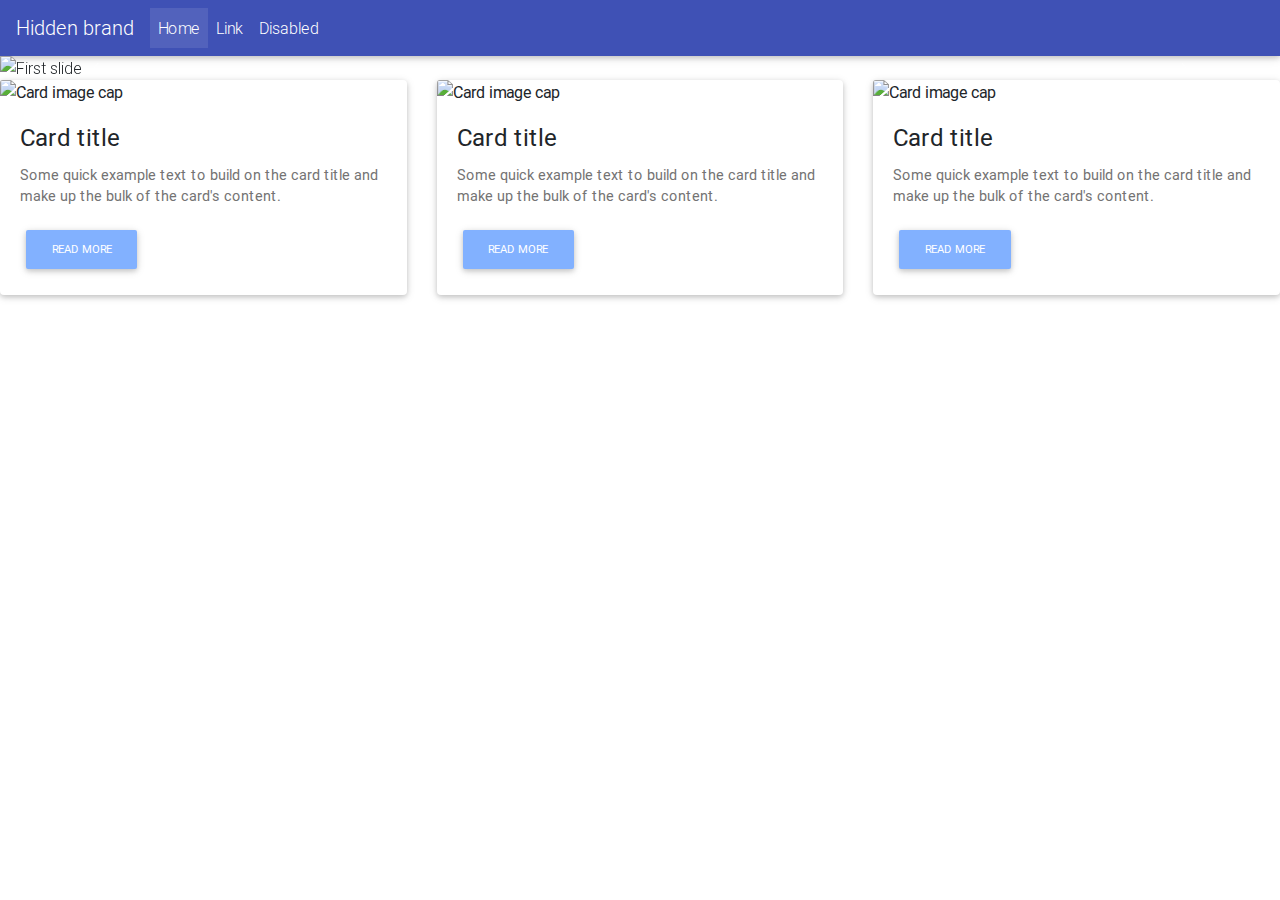
==== index.html @ bef02a17 "first commit" ====
<!DOCTYPE html>
<html lang="en">
<head>
  <meta charset="UTF-8">
  <meta name="viewport" content="width=device-width, initial-scale=1, shrink-to-fit=no">
  <meta http-equiv="x-ua-compatible" content="ie=edge">
  <title>Material Design for Bootstrap</title>
  <link rel="icon" href="img/mdb-favicon.ico" type="image/x-icon">
  <link rel="stylesheet" href="https://use.fontawesome.com/releases/v5.11.2/css/all.css">
  <link rel="stylesheet" href="css/bootstrap.min.css">
  <link rel="stylesheet" href="css/mdb.min.css">
  <link rel="stylesheet" href="css/style.css">
</head>
<body>
  <nav class="navbar navbar-expand-lg navbar-dark indigo">
    <button class="navbar-toggler" type="button" data-toggle="collapse" data-target="#navbarTogglerDemo01"
      aria-controls="navbarTogglerDemo01" aria-expanded="false" aria-label="Toggle navigation">
      <span class="navbar-toggler-icon"></span>
    </button>
    <div class="collapse navbar-collapse" id="navbarTogglerDemo01">
      <a class="navbar-brand" href="#">Hidden brand</a>
      <ul class="navbar-nav mr-auto mt-lg-0">
        <li class="nav-item active">
          <a class="nav-link" href="#">Home <span class="sr-only">(current)</span></a>
        </li>
        <li class="nav-item">
          <a class="nav-link" href="#">Link</a>
        </li>
        <li class="nav-item">
          <a class="nav-link disabled" href="#">Disabled</a>
        </li>
      </ul>
    </div>
  </nav>
  <div id="carouselExampleFade" class="carousel slide carousel-fade" data-ride="carousel">
    <div class="carousel-inner">
      <div class="carousel-item active">
        <img class="d-block w-100" src="https://mdbootstrap.com/img/Photos/Slides/img%20(15).jpg"
          alt="First slide">
      </div>
      <div class="carousel-item">
        <img class="d-block w-100" src="https://mdbootstrap.com/img/Photos/Slides/img%20(16).jpg"
          alt="Second slide">
      </div>
      <div class="carousel-item">
        <img class="d-block w-100" src="https://mdbootstrap.com/img/Photos/Slides/img%20(17).jpg"
          alt="Third slide">
      </div>
    </div>
    <a class="carousel-control-prev" href="#carouselExampleFade" role="button" data-slide="prev">
      <span class="carousel-control-prev-icon" aria-hidden="true"></span>
      <span class="sr-only">Previous</span>
    </a>
    <a class="carousel-control-next" href="#carouselExampleFade" role="button" data-slide="next">
      <span class="carousel-control-next-icon" aria-hidden="true"></span>
      <span class="sr-only">Next</span>
    </a>
  </div>
  <!-- Card deck -->
<div class="card-deck">

  <!-- Card -->
  <div class="card mb-4">

    <!--Card image-->
    <div class="view overlay">
      <img class="card-img-top" src="https://mdbootstrap.com/img/Photos/Others/images/16.jpg" alt="Card image cap">
      <a href="#!">
        <div class="mask rgba-white-slight"></div>
      </a>
    </div>

    <!--Card content-->
    <div class="card-body">

      <!--Title-->
      <h4 class="card-title">Card title</h4>
      <!--Text-->
      <p class="card-text">Some quick example text to build on the card title and make up the bulk of the card's content.</p>
      <!-- Provides extra visual weight and identifies the primary action in a set of buttons -->
      <button type="button" class="btn btn-light-blue btn-md">Read more</button>

    </div>

  </div>
  <!-- Card -->

  <!-- Card -->
  <div class="card mb-4">

    <!--Card image-->
    <div class="view overlay">
      <img class="card-img-top" src="https://mdbootstrap.com/img/Photos/Others/images/14.jpg" alt="Card image cap">
      <a href="#!">
        <div class="mask rgba-white-slight"></div>
      </a>
    </div>

    <!--Card content-->
    <div class="card-body">

      <!--Title-->
      <h4 class="card-title">Card title</h4>
      <!--Text-->
      <p class="card-text">Some quick example text to build on the card title and make up the bulk of the card's content.</p>
      <!-- Provides extra visual weight and identifies the primary action in a set of buttons -->
      <button type="button" class="btn btn-light-blue btn-md">Read more</button>

    </div>

  </div>
  <!-- Card -->

  <!-- Card -->
  <div class="card mb-4">

    <!--Card image-->
    <div class="view overlay">
      <img class="card-img-top" src="https://mdbootstrap.com/img/Photos/Others/images/15.jpg" alt="Card image cap">
      <a href="#!">
        <div class="mask rgba-white-slight"></div>
      </a>
    </div>

    <!--Card content-->
    <div class="card-body">

      <!--Title-->
      <h4 class="card-title">Card title</h4>
      <!--Text-->
      <p class="card-text">Some quick example text to build on the card title and make up the bulk of the card's content.</p>
      <!-- Provides extra visual weight and identifies the primary action in a set of buttons -->
      <button type="button" class="btn btn-light-blue btn-md">Read more</button>

    </div>

  </div>
  <!-- Card -->

</div>
<!-- Card deck -->


  <script type="text/javascript" src="js/jquery.min.js"></script>
  <script type="text/javascript" src="js/popper.min.js"></script>
  <script type="text/javascript" src="js/bootstrap.min.js"></script>
  <script type="text/javascript" src="js/mdb.min.js"></script>
  <script type="text/javascript"></script>

</body>
</html>
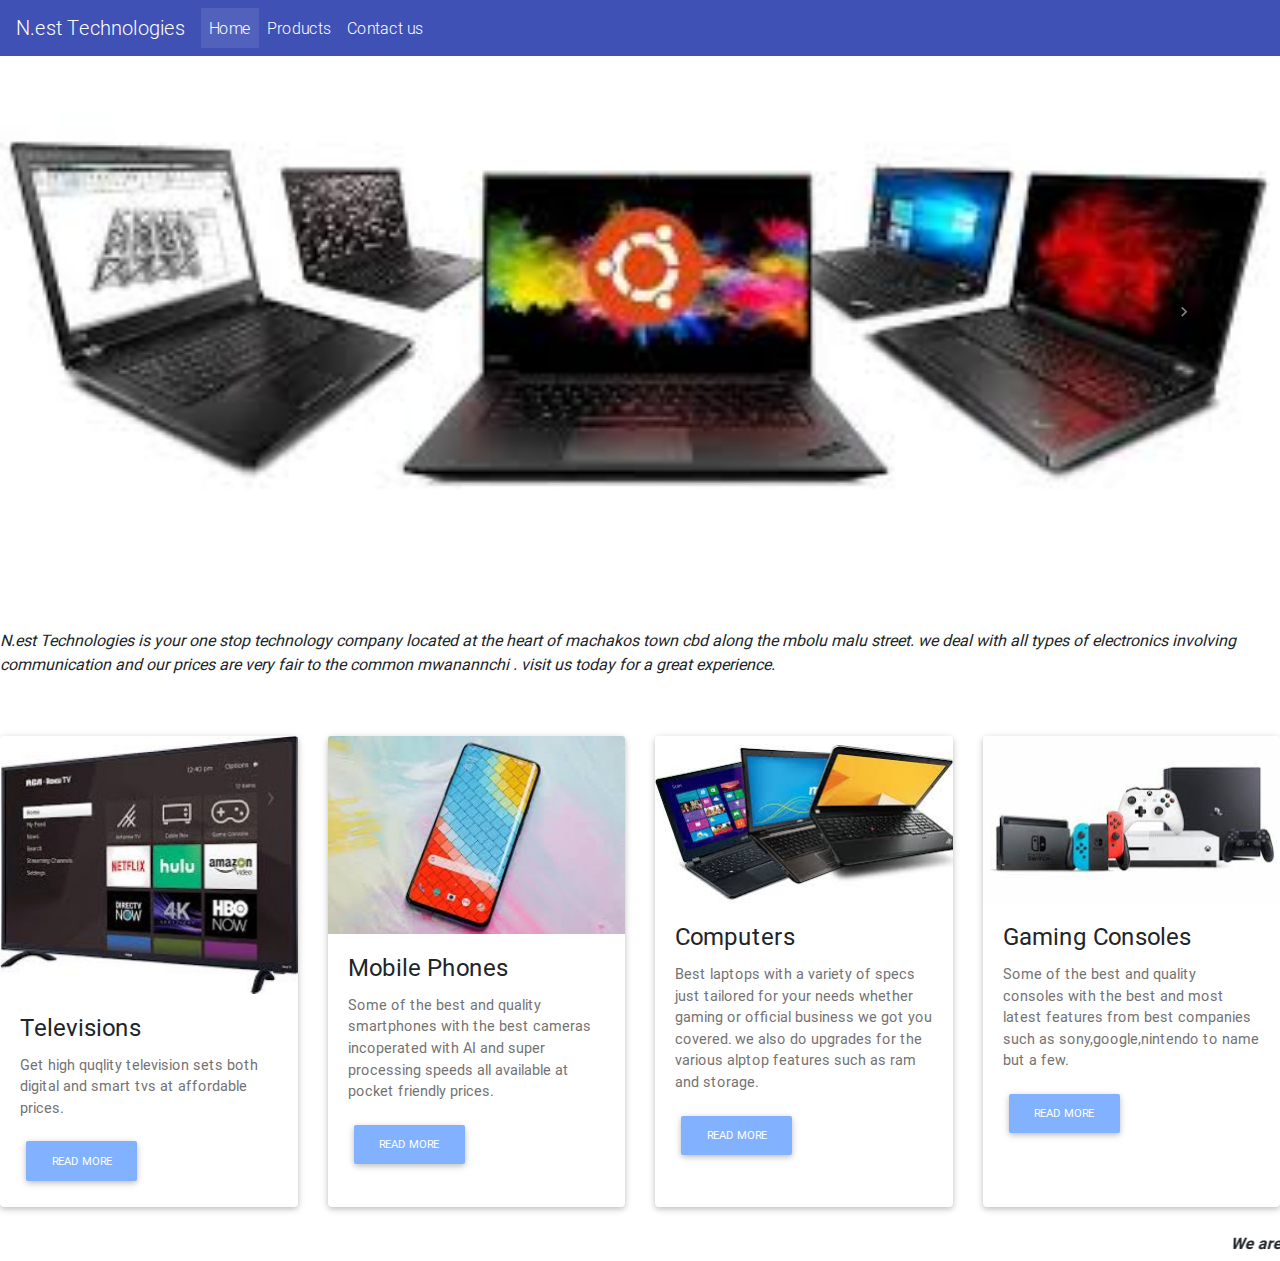
==== commit eb27da8f: "added cards to the index page" ====
--- a/index.html
+++ b/index.html
@@ -4,7 +4,7 @@
   <meta charset="UTF-8">
   <meta name="viewport" content="width=device-width, initial-scale=1, shrink-to-fit=no">
   <meta http-equiv="x-ua-compatible" content="ie=edge">
-  <title>Material Design for Bootstrap</title>
+  <title>Home</title>
   <link rel="icon" href="img/mdb-favicon.ico" type="image/x-icon">
   <link rel="stylesheet" href="https://use.fontawesome.com/releases/v5.11.2/css/all.css">
   <link rel="stylesheet" href="css/bootstrap.min.css">
@@ -18,16 +18,16 @@
       <span class="navbar-toggler-icon"></span>
     </button>
     <div class="collapse navbar-collapse" id="navbarTogglerDemo01">
-      <a class="navbar-brand" href="#">Hidden brand</a>
+      <a class="navbar-brand" href="index.html">N.est Technologies</a>
       <ul class="navbar-nav mr-auto mt-lg-0">
         <li class="nav-item active">
-          <a class="nav-link" href="#">Home <span class="sr-only">(current)</span></a>
+          <a class="nav-link" href="index.html">Home <span class="sr-only">(current)</span></a>
         </li>
         <li class="nav-item">
-          <a class="nav-link" href="#">Link</a>
+          <a class="nav-link" href="products.html">Products</a>
         </li>
         <li class="nav-item">
-          <a class="nav-link disabled" href="#">Disabled</a>
+          <a class="nav-link " href="contact.html">Contact us</a>
         </li>
       </ul>
     </div>
@@ -35,16 +35,20 @@
   <div id="carouselExampleFade" class="carousel slide carousel-fade" data-ride="carousel">
     <div class="carousel-inner">
       <div class="carousel-item active">
-        <img class="d-block w-100" src="https://mdbootstrap.com/img/Photos/Slides/img%20(15).jpg"
+        <img class="d-block w-100" src="pics\download (1).jpg"
           alt="First slide">
       </div>
       <div class="carousel-item">
-        <img class="d-block w-100" src="https://mdbootstrap.com/img/Photos/Slides/img%20(16).jpg"
+        <img class="d-block w-100" src="pics\download (16).jpg"
           alt="Second slide">
       </div>
       <div class="carousel-item">
-        <img class="d-block w-100" src="https://mdbootstrap.com/img/Photos/Slides/img%20(17).jpg"
+        <img class="d-block w-100" src="pics\images (7).jpg"
           alt="Third slide">
+      </div>
+      <div class="carousel-item">
+        <img class="d-block w-100" src="pics\download (20).jpg"
+          alt="Fourth  slide">
       </div>
     </div>
     <a class="carousel-control-prev" href="#carouselExampleFade" role="button" data-slide="prev">
@@ -56,6 +60,12 @@
       <span class="sr-only">Next</span>
     </a>
   </div>
+  <div class="story">
+      <p>N.est Technologies is your one stop technology company located at the heart of machakos town cbd along the mbolu malu street.
+    we deal with all types of electronics involving communication and our prices are very fair to the common mwanannchi .
+    visit us today for a great experience.
+  </p>
+  </div>
   <!-- Card deck -->
 <div class="card-deck">
 
@@ -64,7 +74,7 @@
 
     <!--Card image-->
     <div class="view overlay">
-      <img class="card-img-top" src="https://mdbootstrap.com/img/Photos/Others/images/16.jpg" alt="Card image cap">
+      <img class="card-img-top" src="pics\download (16).jpg" alt="Card image cap">
       <a href="#!">
         <div class="mask rgba-white-slight"></div>
       </a>
@@ -74,9 +84,9 @@
     <div class="card-body">
 
       <!--Title-->
-      <h4 class="card-title">Card title</h4>
+      <h4 class="card-title">Televisions</h4>
       <!--Text-->
-      <p class="card-text">Some quick example text to build on the card title and make up the bulk of the card's content.</p>
+      <p class="card-text">Get high quqlity television sets both digital and smart tvs at affordable prices.</p>
       <!-- Provides extra visual weight and identifies the primary action in a set of buttons -->
       <button type="button" class="btn btn-light-blue btn-md">Read more</button>
 
@@ -90,7 +100,7 @@
 
     <!--Card image-->
     <div class="view overlay">
-      <img class="card-img-top" src="https://mdbootstrap.com/img/Photos/Others/images/14.jpg" alt="Card image cap">
+      <img class="card-img-top" src="pics\images (7).jpg" alt="Card image cap">
       <a href="#!">
         <div class="mask rgba-white-slight"></div>
       </a>
@@ -100,9 +110,9 @@
     <div class="card-body">
 
       <!--Title-->
-      <h4 class="card-title">Card title</h4>
+      <h4 class="card-title">Mobile Phones </h4>
       <!--Text-->
-      <p class="card-text">Some quick example text to build on the card title and make up the bulk of the card's content.</p>
+      <p class="card-text">Some of the best and quality smartphones with the best cameras incoperated with AI and super processing speeds all available at pocket friendly prices.</p>
       <!-- Provides extra visual weight and identifies the primary action in a set of buttons -->
       <button type="button" class="btn btn-light-blue btn-md">Read more</button>
 
@@ -116,7 +126,7 @@
 
     <!--Card image-->
     <div class="view overlay">
-      <img class="card-img-top" src="https://mdbootstrap.com/img/Photos/Others/images/15.jpg" alt="Card image cap">
+      <img class="card-img-top" src="pics\images (1).jpg" alt="Card image cap">
       <a href="#!">
         <div class="mask rgba-white-slight"></div>
       </a>
@@ -126,9 +136,11 @@
     <div class="card-body">
 
       <!--Title-->
-      <h4 class="card-title">Card title</h4>
+      <h4 class="card-title">Computers</h4>
       <!--Text-->
-      <p class="card-text">Some quick example text to build on the card title and make up the bulk of the card's content.</p>
+      <p class="card-text">Best laptops with a variety of specs just tailored for your needs whether gaming or official business we got you covered.
+        we also do upgrades for the various alptop features such as ram and storage.
+      </p>
       <!-- Provides extra visual weight and identifies the primary action in a set of buttons -->
       <button type="button" class="btn btn-light-blue btn-md">Read more</button>
 
@@ -136,7 +148,29 @@
 
   </div>
   <!-- Card -->
+  <div class="card mb-4">
 
+    <!--Card image-->
+    <div class="view overlay">
+      <img class="card-img-top" src="pics\download (20).jpg" alt="Card image cap">
+      <a href="#!">
+        <div class="mask rgba-white-slight"></div>
+      </a>
+    </div>
+
+    <!--Card content-->
+    <div class="card-body">
+
+      <!--Title-->
+      <h4 class="card-title">Gaming Consoles  </h4>
+      <!--Text-->
+      <p class="card-text">Some of the best and quality consoles with the best  and most latest features from best companies such as sony,google,nintendo to name but a few.</p>
+      <!-- Provides extra visual weight and identifies the primary action in a set of buttons -->
+      <button type="button" class="btn btn-light-blue btn-md">Read more</button>
+
+    </div>
+
+  </div>
 </div>
 <!-- Card deck -->
 
@@ -146,6 +180,6 @@
   <script type="text/javascript" src="js/bootstrap.min.js"></script>
   <script type="text/javascript" src="js/mdb.min.js"></script>
   <script type="text/javascript"></script>
-
+<marquee class="marquee" behavior="bounce" direction="left"> We are technology for you.</marquee>
 </body>
 </html>
--- a/css/style.css
+++ b/css/style.css
@@ -0,0 +1,23 @@
+.story{
+    margin-top: 60px;
+    margin-bottom: 60px;
+    font-style: italic;
+    font-weight: 400;
+
+}
+.d-block w-100{
+    width: 400px;
+    height: 300px;
+
+}
+.products{
+    
+}
+.tvs{
+    margin-top: 30px;
+}
+.marquee{
+    font-weight: bold;
+    font-size: inherit;
+    font-style: italic;
+}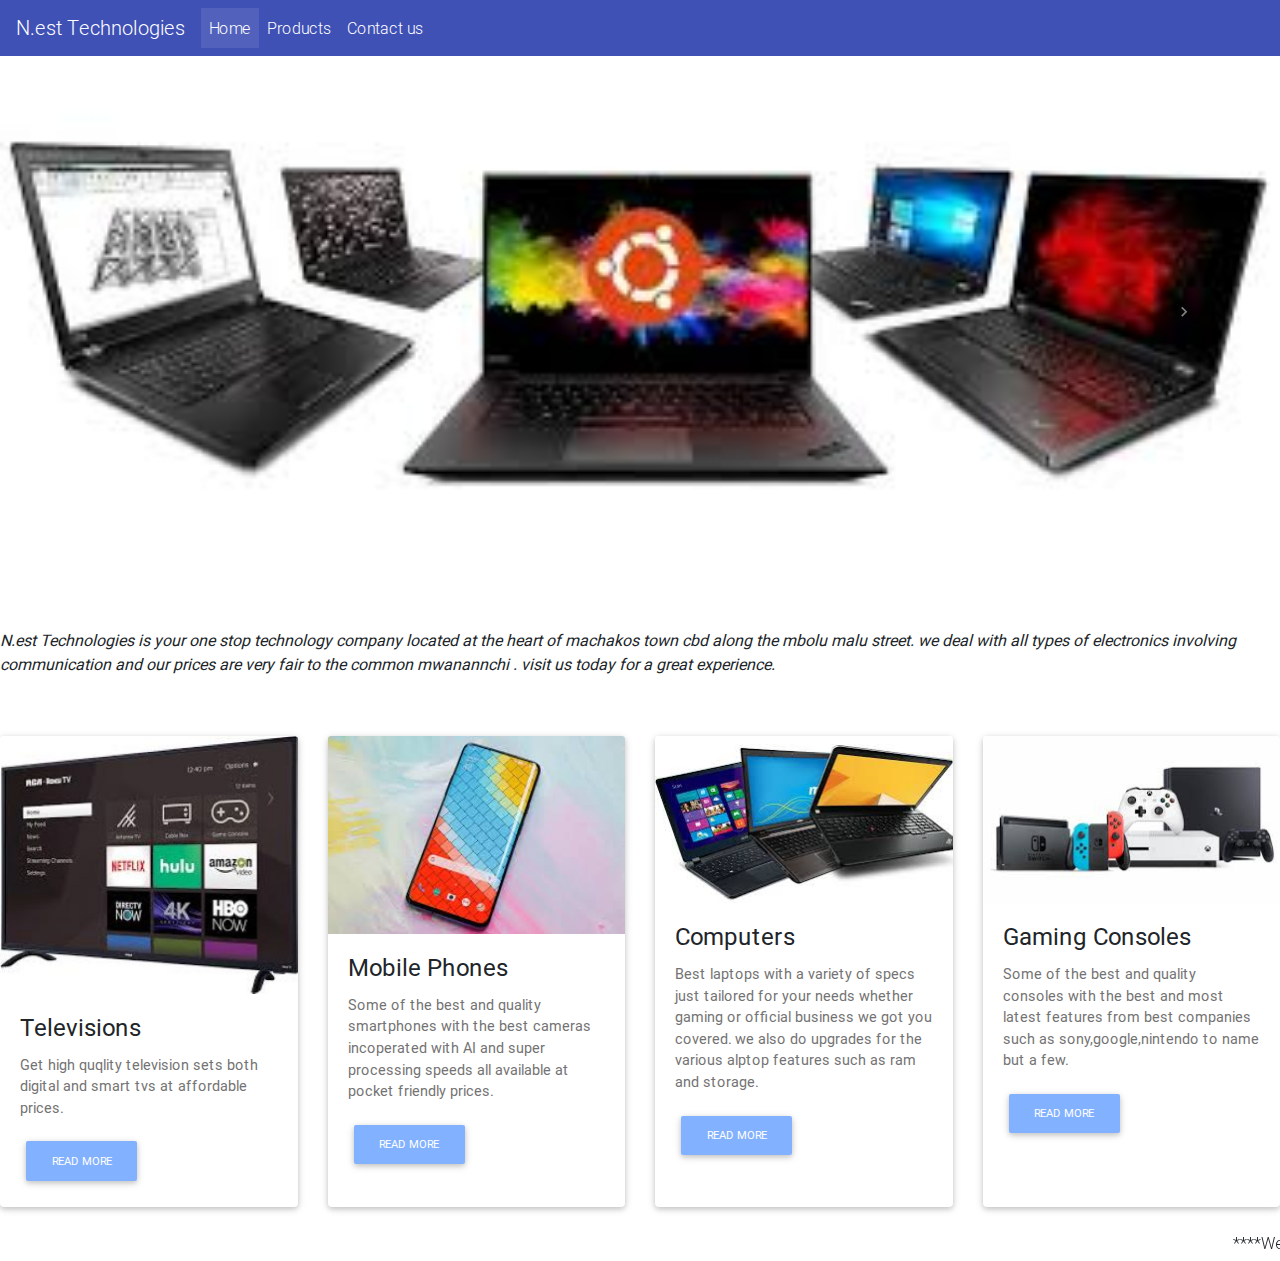
==== commit fd75d140: "introduced links to the images" ====
--- a/index.html
+++ b/index.html
@@ -39,7 +39,7 @@
           alt="First slide">
       </div>
       <div class="carousel-item">
-        <img class="d-block w-100" src="pics\download (16).jpg"
+        <img class="d-block w-100" src="pics\download (18).jpg"
           alt="Second slide">
       </div>
       <div class="carousel-item">
@@ -61,6 +61,7 @@
     </a>
   </div>
   <div class="story">
+    
       <p>N.est Technologies is your one stop technology company located at the heart of machakos town cbd along the mbolu malu street.
     we deal with all types of electronics involving communication and our prices are very fair to the common mwanannchi .
     visit us today for a great experience.
@@ -75,7 +76,7 @@
     <!--Card image-->
     <div class="view overlay">
       <img class="card-img-top" src="pics\download (16).jpg" alt="Card image cap">
-      <a href="#!">
+      <a href="products.html#tvs">
         <div class="mask rgba-white-slight"></div>
       </a>
     </div>
@@ -101,7 +102,7 @@
     <!--Card image-->
     <div class="view overlay">
       <img class="card-img-top" src="pics\images (7).jpg" alt="Card image cap">
-      <a href="#!">
+      <a href="products.html#mobile">
         <div class="mask rgba-white-slight"></div>
       </a>
     </div>
@@ -127,7 +128,7 @@
     <!--Card image-->
     <div class="view overlay">
       <img class="card-img-top" src="pics\images (1).jpg" alt="Card image cap">
-      <a href="#!">
+      <a href="products.html#comps">
         <div class="mask rgba-white-slight"></div>
       </a>
     </div>
@@ -153,7 +154,7 @@
     <!--Card image-->
     <div class="view overlay">
       <img class="card-img-top" src="pics\download (20).jpg" alt="Card image cap">
-      <a href="#!">
+      <a href="products.html#cons">
         <div class="mask rgba-white-slight"></div>
       </a>
     </div>
@@ -180,6 +181,6 @@
   <script type="text/javascript" src="js/bootstrap.min.js"></script>
   <script type="text/javascript" src="js/mdb.min.js"></script>
   <script type="text/javascript"></script>
-<marquee class="marquee" behavior="bounce" direction="left"> We are technology for you.</marquee>
+<marquee class="marquee" behavior="bounce" direction="left">  ****We are technology for you.****</marquee>
 </body>
 </html>
--- a/css/style.css
+++ b/css/style.css
@@ -11,13 +11,19 @@
 
 }
 .products{
-    
+    margin-bottom: 20px;
+    background-position: bottom;
+    background-size: 2000px;
 }
-.tvs{
-    margin-top: 30px;
-}
-.marquee{
+.marque {
     font-weight: bold;
     font-size: inherit;
     font-style: italic;
+
+}
+.context{
+    font-weight: bolder;
+    font-style: oblique;
+    font-size: 300px;
+
 }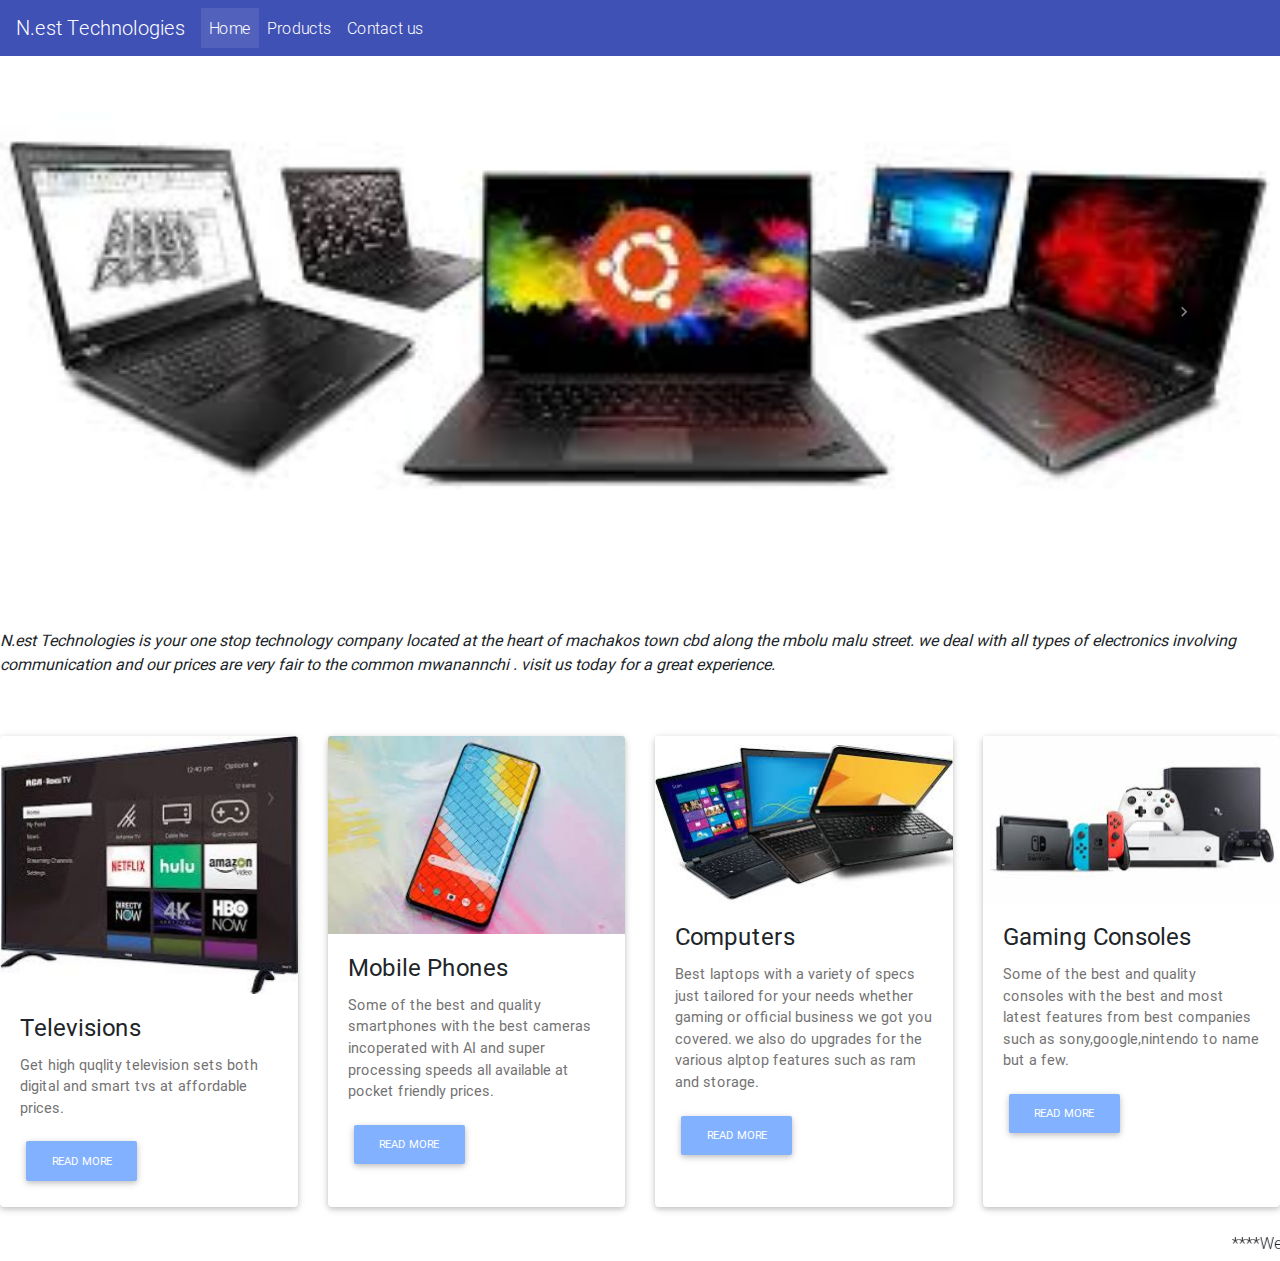
==== commit cc291abf: "added a map on the contacts" ====
--- a/index.html
+++ b/index.html
@@ -39,7 +39,7 @@
           alt="First slide">
       </div>
       <div class="carousel-item">
-        <img class="d-block w-100" src="pics\download (18).jpg"
+        <img class="d-block w-100" src="pics/download (13).jpg"
           alt="Second slide">
       </div>
       <div class="carousel-item">
@@ -89,7 +89,8 @@
       <!--Text-->
       <p class="card-text">Get high quqlity television sets both digital and smart tvs at affordable prices.</p>
       <!-- Provides extra visual weight and identifies the primary action in a set of buttons -->
-      <button type="button" class="btn btn-light-blue btn-md">Read more</button>
+      <a href="products.html"> <button type="action" class="btn btn-light-blue btn-md">    Read more</button></a>
+      
 
     </div>
 
@@ -115,7 +116,7 @@
       <!--Text-->
       <p class="card-text">Some of the best and quality smartphones with the best cameras incoperated with AI and super processing speeds all available at pocket friendly prices.</p>
       <!-- Provides extra visual weight and identifies the primary action in a set of buttons -->
-      <button type="button" class="btn btn-light-blue btn-md">Read more</button>
+      <a href="products.html"> <button type="button" class="btn btn-light-blue btn-md">Read more</button></a>
 
     </div>
 
@@ -143,7 +144,7 @@
         we also do upgrades for the various alptop features such as ram and storage.
       </p>
       <!-- Provides extra visual weight and identifies the primary action in a set of buttons -->
-      <button type="button" class="btn btn-light-blue btn-md">Read more</button>
+      <a href="products.html"></a><button type="button" class="btn btn-light-blue btn-md">Read more</button></a>
 
     </div>
 
--- a/css/style.css
+++ b/css/style.css
@@ -24,6 +24,19 @@
 .context{
     font-weight: bolder;
     font-style: oblique;
-    font-size: 300px;
+    font-size: 30px;
 
-}+}
+.map-container-6{
+    overflow:hidden;
+    padding-bottom:56.25%;
+    position:relative;
+    height:0;
+    }
+    .map-container-6 iframe{
+    left:0;
+    top:0;
+    height:100%;
+    width:100%;
+    position:absolute;
+    }